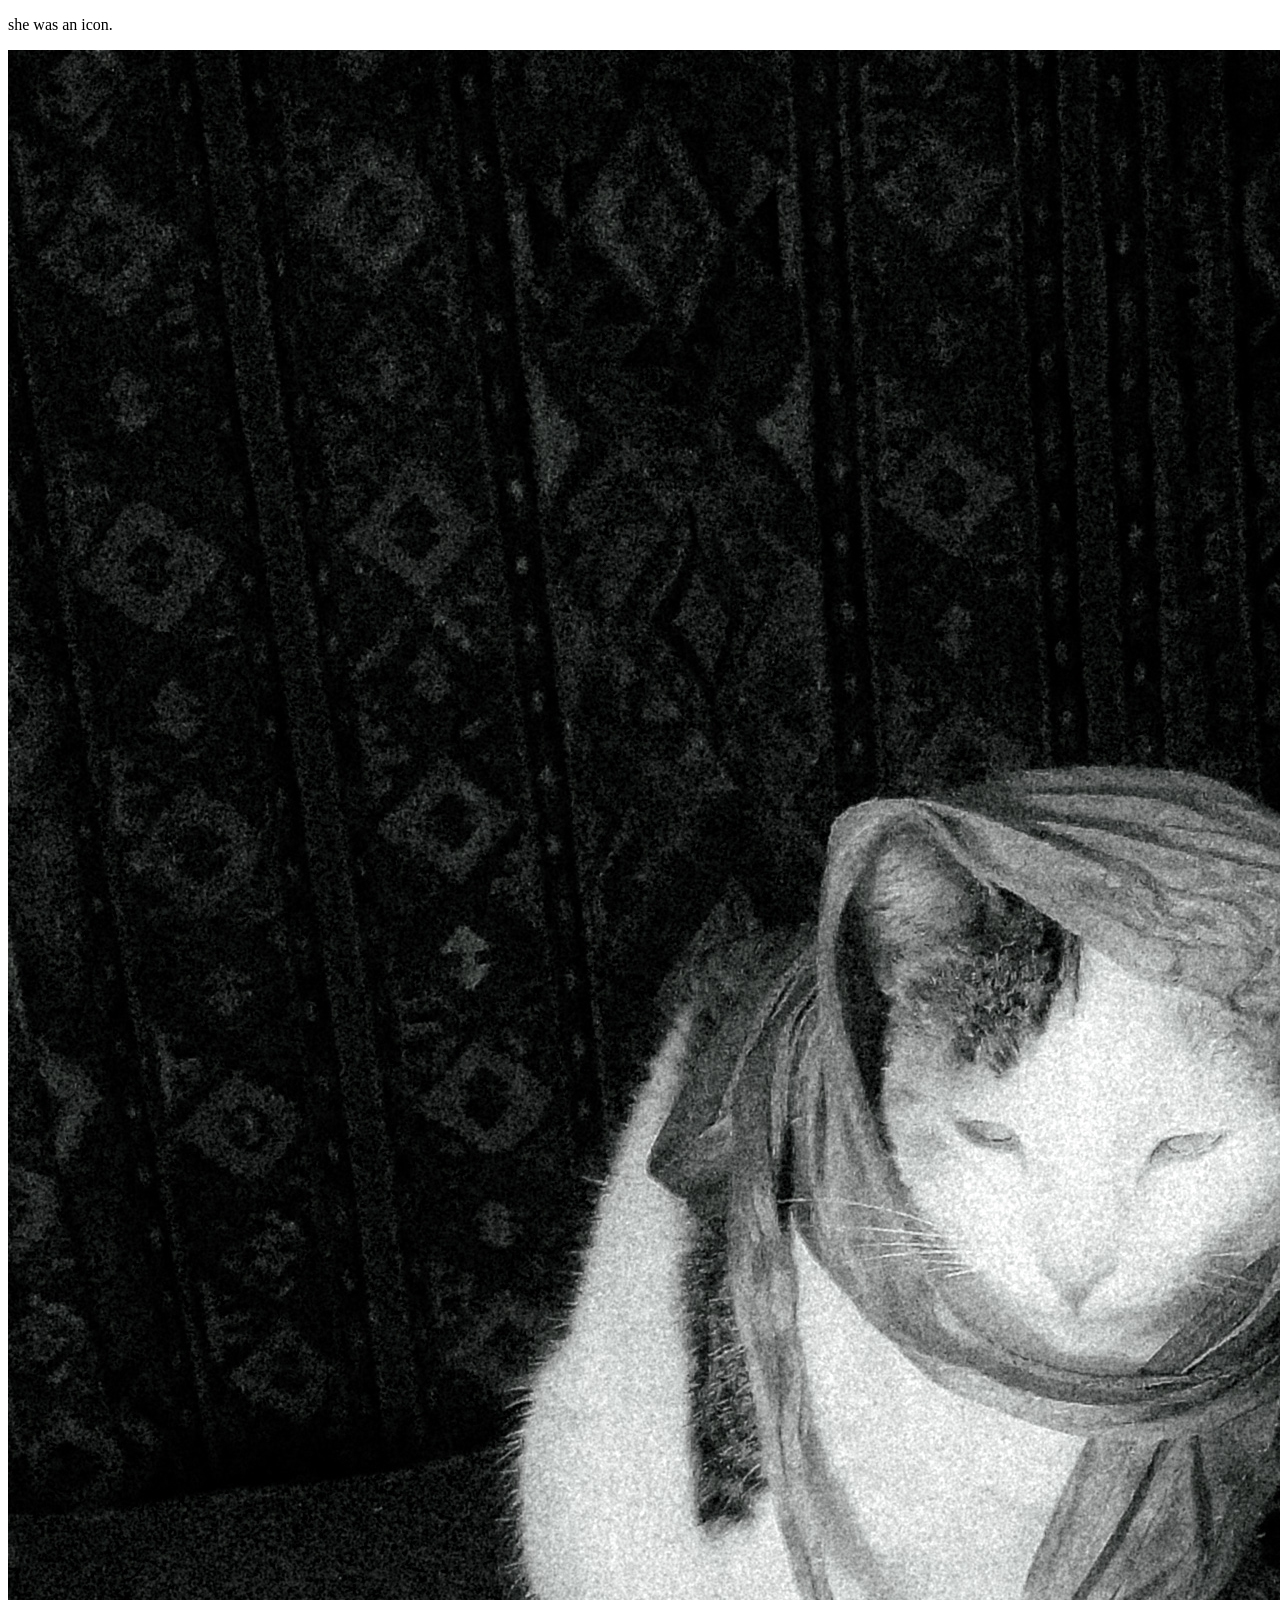
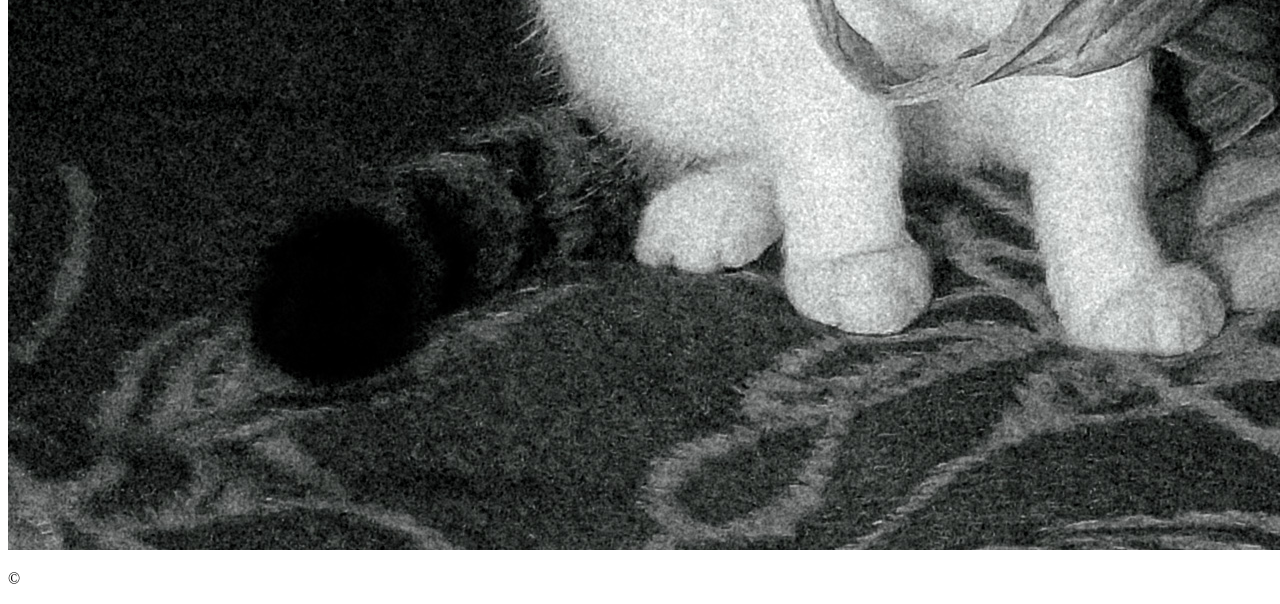
==== Ginger.html @ 277b0800 "new files with new structure" ====
<!DOCTYPE html>
<html lang="en-ZA">
<head>
    <meta charset="UTF-8">
    <meta name="viewport" content="width=device-width, initial-scale=1.0">
    <title> Layouts </title></title>
    <link rel="stylesheet" href="main.css">
</head>
<body>
  <main>
    <div id="extagain"><p>she was an icon.</p></div>
    <div><img src="images/Ginger.jpg" alt="cat"></div>
    <div></div>
    <div></div>
    <div id="ext"><p>&copy;</p></p></div>
    <div></div>
  </main>
</body>
</html>
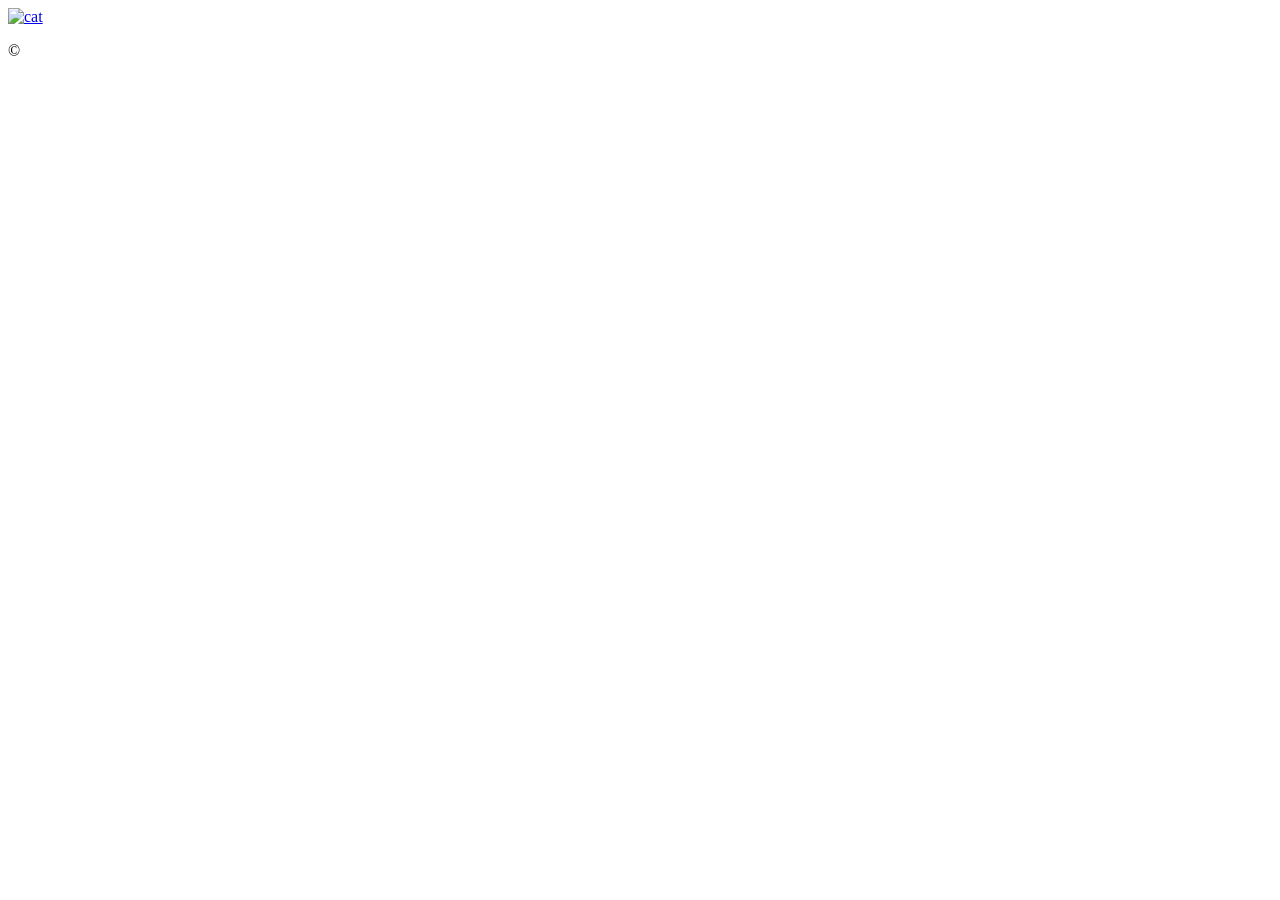
==== commit f5d30b74: "Refactor HTML structure and update CSS styles for layout consistency" ====
--- a/Ginger.html
+++ b/Ginger.html
@@ -8,11 +8,11 @@
 </head>
 <body>
   <main>
-    <div id="extagain"><p>she was an icon.</p></div>
-    <div><img src="images/Ginger.jpg" alt="cat"></div>
+    <div class="exone"></div>
+    <div id="extwo"><a href="Index.html"><img width="100%" height="100%" id="biopic" src="Images/Ginger.jpg" alt="cat"></a></div>
     <div></div>
     <div></div>
-    <div id="ext"><p>&copy;</p></p></div>
+    <div id="ext"><p>&copy;</p></div>
     <div></div>
   </main>
 </body>
